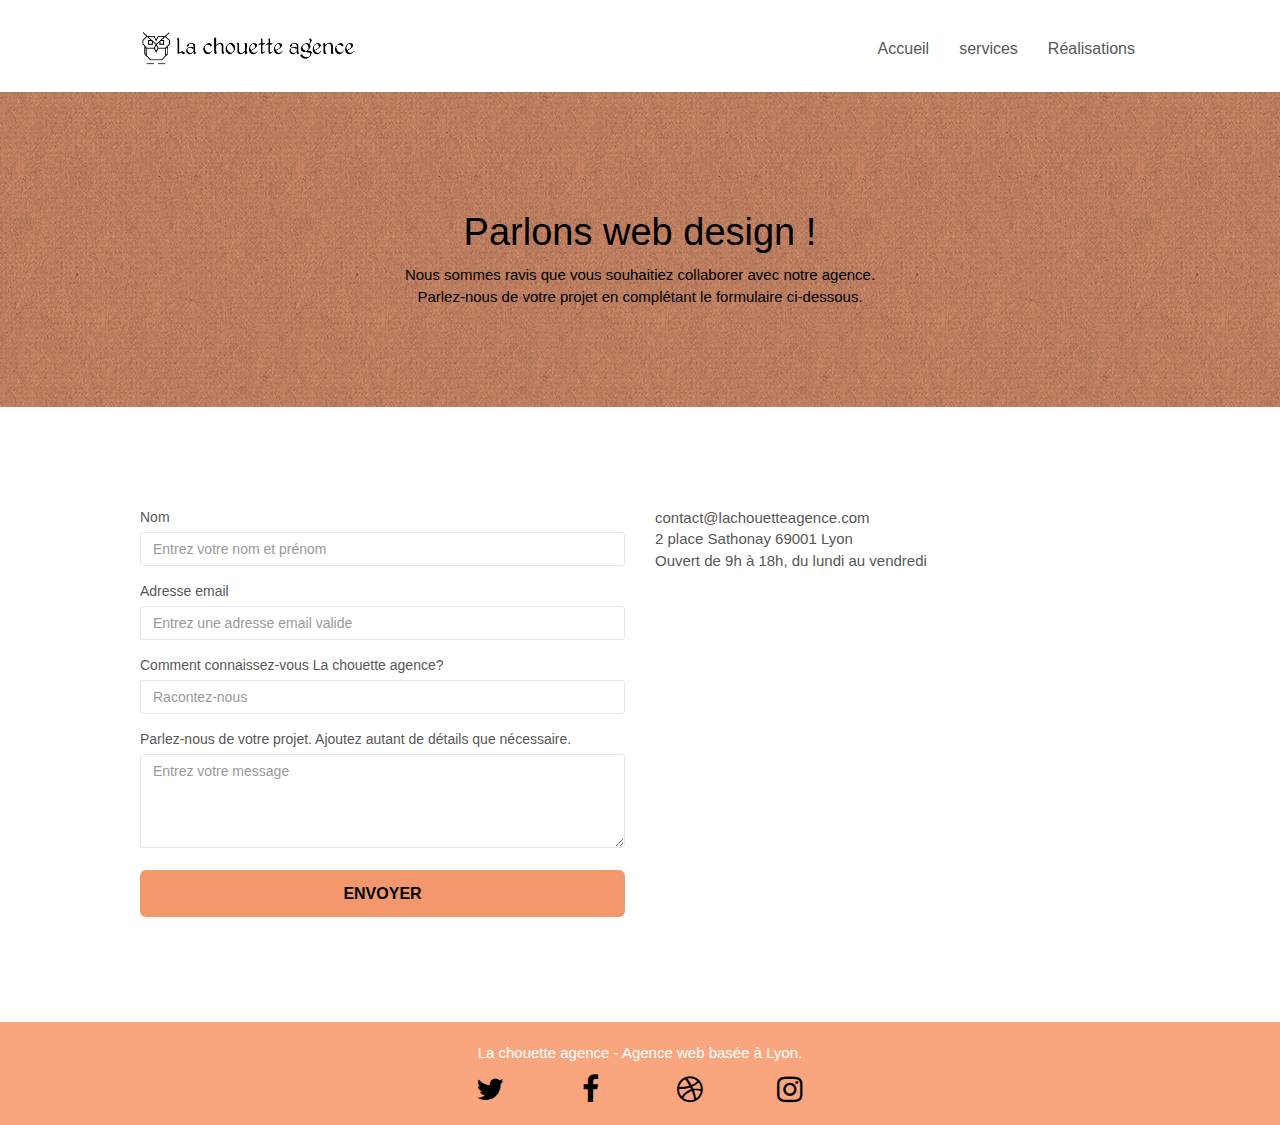
==== page2.html @ 0bc7c658 "test" ====
<!doctype html>
<html lang="fr">
<head>
    <meta charset="utf-8">
    <meta name="keywords" content="la chouette agence, site web, site internet, web design, Lyon, création site web ">
    <meta name="description" content="La chouette agence, la meilleur agence de web design, situé à Lyon. Contactez nous.">
    <meta name="viewport" content="width=device-width, initial-scale=1.0, viewport-fit=cover">
	<meta name="robots" content="index, follow">
    <link rel="shortcut icon" type="image/png" href="favicon.jpg">
    
	<link rel="stylesheet" type="text/css" href="./css/bootstrap.css">
	<link rel="stylesheet" type="text/css" href="style.css">
	<link rel="stylesheet" type="text/css" href="./css/font-awesome.css">
	<link rel="stylesheet" type="text/css" href="./css/et-line.css">
	
    
	<script defer src="./js/jquery-2.1.0.js"></script>
	<script defer src="./js/bootstrap.js"></script>
	<script defer src="./js/blocs.js"></script>
	<script src="./js/jquery.touchSwipe.js" defer></script>
	<script defer src="./js/gmaps.js"></script>
    <title>La chouette agence. Contact</title>

    
<!-- Analytics -->
 
<!-- Analytics END -->
    
</head>
<body>
<!-- Principal conteneur -->
<div class="page-container">
    
<!-- bloc-0 -->
<div class="bloc bgc-white l-bloc " id="bloc-0">
	<div class="container bloc-sm">
		<nav class="navbar row">
			<div class="navbar-header">
				<a class="navbar-brand" href="index.html"><img src="img/la-chouette-agence.png" alt="atlanta web design logo" height="40" /></a>
				<button id="nav-toggle" type="button" class="ui-navbar-toggle navbar-toggle" data-toggle="collapse" data-target=".navbar-1">
					<span class="sr-only">Toggle navigation</span><span class="icon-bar"></span><span class="icon-bar"></span><span class="icon-bar"></span>
				</button>
			</div>
			<div class="collapse navbar-collapse navbar-1 special-dropdown-nav">
				<ul class="site-navigation nav navbar-nav">
					<li>
						<a href="index.html">Accueil</a>
					</li>
					<li>
						<a href="index.html#bloc-2-services">services</a>
					</li>
					<li>
						<a href="index.html#bloc-4-portfolio">Réalisations</a>
					</li>
				</ul>
			</div>
		</nav>
	</div>
</div>
<!-- bloc-0 END -->

<!-- bloc-6 -->
<div class="bloc bg-dots-bg bg-repeat bgc-atomic-tangerine d-bloc bloc-bg-texture texture-paper" id="bloc-6">
	<div class="container bloc-lg">
		<div class="row">
			<div class="col-sm-12">
				<h1 class="text-center hero-bloc-text black">
					Parlons web design !
				</h1>
				<p class="text-center mg-lg black tight-width-whitespace">
					Nous sommes ravis que vous souhaitiez collaborer avec notre agence.<br>
					Parlez-nous de votre projet en complétant le formulaire ci-dessous.
				</p>
			</div>
		</div>
	</div>
</div>
<!-- bloc-6 END -->

<!-- bloc-7 -->
<div class="bloc bgc-white l-bloc" id="bloc-7">
	<div class="container bloc-lg">
		<div class="row">
			<div class="col-sm-6">
				<form action="includes/form_1.php" method="post" class="form_1" novalidate>
					<div class="form-group">
						<label for="name">
							Nom
						</label>
						<input type="text" id="name" placeholder="Entrez votre nom et prénom"
							class="form-control" required />
					</div>
					<div class="form-group">
						<label for="email">
							Adresse email
						</label>
						<input type="email" id="email" placeholder="Entrez une adresse email valide"
							class="form-control" required />
					</div>
					<div class="form-group">
						<label for="info">
							Comment connaissez-vous La chouette agence?
						</label>
						<input class="form-control" type="text" placeholder="Racontez-nous" required
							id="info" />
					</div>
					<div class="form-group">
						<label for="message">
							Parlez-nous de votre projet. Ajoutez autant de détails que nécessaire.<br>
						</label>
						<textarea id="message" class="form-control" rows="4" cols="50"
							placeholder="Entrez votre message" required></textarea>
					</div>
					<button class="bloc-button btn btn-lg btn-block cta-hero btn-atomic-tangerine"
						type="submit">
						Envoyer
					</button>
				</form>
			</div>
			<div class="col-sm-6">
				<p>
					contact@lachouetteagence.com<br>2 place Sathonay 69001 Lyon<br>Ouvert de 9h à 18h, du lundi
					au vendredi<br>
				</p>
			</div>
		</div>
	</div>
</div>
<!-- bloc-7 END -->

<!-- ScrollToTop Button -->
<a class="bloc-button btn btn-d scrollToTop" onclick="scrollToTarget('1')"><span class="fa fa-chevron-up"></span></a>
<!-- ScrollToTop Button END-->


<!-- Footer - bloc-8 -->
<div class="bloc bgc-atomic-tangerine d-bloc" id="bloc-8">
	<div class="container bloc-sm">
		<div class="row">
			<div class="col-sm-12">
				<p class="text-center white">
					La chouette agence - Agence web basée à Lyon.<br>
				</p>
				<div class="row row-no-gutters social">
					<div class="col-sm-3">
						<div class="text-center">
							<a class="social" href="index.html"><span class="fa fa-twitter icon-md"></span></a>
						</div>
					</div>
					<div class="col-sm-3">
						<div class="text-center">
							<a class="social" href="index.html"><span class="fa fa-facebook icon-md"></span></a>
						</div>
					</div>
					<div class="col-sm-3">
						<div class="text-center">
							<a class="social" href="index.html"><span class="fa fa-dribbble icon-md"></span></a>
						</div>
					</div>
					<div class="col-sm-3">
						<div class="text-center">
							<a class="social" href="index.html"><span class="fa fa-instagram icon-md"></span></a>
						</div>
					</div>
				</div>
			</div>
		</div>
	</div>
</div>
<!-- Footer - bloc-8 END -->

</div>
<!-- Principal conteneur END -->
    

</body>
</html>
---- style.css ----
body {
    margin: 0;
    padding: 0;
    background: #FFF;
    overflow-x: hidden;
    -webkit-font-smoothing: antialiased;
    -moz-osx-font-smoothing: grayscale;
}

a,
button {
    transition: all .3s ease-in-out;
    outline: none!important;
}

a:hover {
    text-decoration: none;
    cursor: pointer;
}

#page-loading-blocs-notifaction {
    position: fixed;
    top: 0;
    bottom: 0;
    width: 100%;
    z-index: 100000;
    background: #FFFFFF url("img/pageload-spinner.gif") no-repeat center center;
}

.bloc {
    width: 100%;
    clear: both;
    background: 50% 50% no-repeat;
    padding: 0 50px;
    -webkit-background-size: cover;
    -moz-background-size: cover;
    -o-background-size: cover;
    background-size: cover;
    position: relative;
}

.bloc .container {
    padding-left: 0;
    padding-right: 0;
}

.bloc-lg {
    padding: 100px 50px;
}

.bloc-md {
    padding: 50px;
}

.bloc-sm {
    padding: 20px 50px;
}

.bg-center,
.bg-l-edge,
.bg-r-edge,
.bg-t-edge,
.bg-b-edge,
.bg-tl-edge,
.bg-bl-edge,
.bg-tr-edge,
.bg-br-edge,
.bg-repeat {
    -webkit-background-size: auto!important;
    -moz-background-size: auto!important;
    -o-background-size: auto!important;
    background-size: auto!important;
}

.bg-repeat {
    background: repeat;
}

.bg-t-edge {
    background: top no-repeat;
}

.bloc-bg-texture::before {
    content: "";
    background-size: 2px 2px;
    position: absolute;
    top: 0;
    bottom: 0;
    left: 0;
    right: 0;
}

.texture-paper::before {
    background: url("img/texture-paper.png");
    background-size: 280px 280px;
}

.b-parallax {
    background-attachment: fixed;
}

.d-bloc {
    color: rgba(255, 255, 255, .7);
}

.d-bloc button:hover {
    color: rgba(255, 255, 255, .9);
}

.d-bloc .icon-round,
.d-bloc .icon-square,
.d-bloc .icon-rounded,
.d-bloc .icon-semi-rounded-a,
.d-bloc .icon-semi-rounded-b {
    border-color: rgba(255, 255, 255, .9);
}

.d-bloc .divider-h span {
    border-color: rgba(255, 255, 255, .2);
}

.d-bloc .a-btn,
.d-bloc .navbar a,
.d-bloc .navbar-brand,
.d-bloc a .icon-sm,
.d-bloc a .icon-md,
.d-bloc a .icon-lg,
.d-bloc a .icon-xl,
.d-bloc h1 a,
.d-bloc h2 a,
.d-bloc h3 a,
.d-bloc h4 a,
.d-bloc h5 a,
.d-bloc h6 a,
.d-bloc p a {
    color: rgba(255, 255, 255, .6);
}

.d-bloc .a-btn:hover,
.d-bloc .navbar a:hover,
.d-bloc .navbar-brand:hover,
.d-bloc a:hover .icon-sm,
.d-bloc a:hover .icon-md,
.d-bloc a:hover .icon-lg,
.d-bloc a:hover .icon-xl,
.d-bloc h1 a:hover,
.d-bloc h2 a:hover,
.d-bloc h3 a:hover,
.d-bloc h4 a:hover,
.d-bloc h5 a:hover,
.d-bloc h6 a:hover,
.d-bloc p a:hover {
    color: rgba(255, 255, 255, 1);
}

.d-bloc .navbar-toggle .icon-bar {
    background: rgba(255, 255, 255, 1);
}

.d-bloc .btn-wire,
.d-bloc .btn-wire:hover {
    color: rgba(255, 255, 255, 1);
    border-color: rgba(255, 255, 255, 1);
}

.d-bloc .panel {
    color: rgba(0, 0, 0, .5);
}

.d-bloc .panel button:hover {
    color: rgba(0, 0, 0, .7);
}

.d-bloc .panel icon {
    border-color: rgba(0, 0, 0, .7);
}

.d-bloc .panel .divider-h span {
    border-color: rgba(0, 0, 0, .1);
}

.d-bloc .panel .a-btn {
    color: rgba(0, 0, 0, .6);
}

.d-bloc .panel .a-btn:hover {
    color: rgba(0, 0, 0, 1);
}

.d-bloc .panel .btn-wire,
.d-bloc .panel .btn-wire:hover {
    color: rgba(0, 0, 0, .7);
    border-color: rgba(0, 0, 0, .3);
}

.d-bloc .panel,
.l-bloc {
    color: rgba(0, 0, 0, .5);
}

.d-bloc .panel button:hover,
.l-bloc button:hover {
    color: rgba(0, 0, 0, .7);
}

.l-bloc .icon-round,
.l-bloc .icon-square,
.l-bloc .icon-rounded,
.l-bloc .icon-semi-rounded-a,
.l-bloc .icon-semi-rounded-b {
    border-color: rgba(0, 0, 0, .7);
}

.d-bloc .panel .divider-h span,
.l-bloc .divider-h span {
    border-color: rgba(0, 0, 0, .1);
}

.d-bloc .panel .a-btn,
.l-bloc .a-btn,
.l-bloc .navbar a,
.l-bloc .navbar-brand,
.l-bloc a .icon-sm,
.l-bloc a .icon-md,
.l-bloc a .icon-lg,
.l-bloc a .icon-xl,
.l-bloc h1 a,
.l-bloc h2 a,
.l-bloc h3 a,
.l-bloc h4 a,
.l-bloc h5 a,
.l-bloc h6 a,
.l-bloc p a {
    color: rgba(0, 0, 0, .6);
}

.d-bloc .panel .a-btn:hover,
.l-bloc .a-btn:hover,
.l-bloc .navbar a:hover,
.l-bloc .navbar-brand:hover,
.l-bloc a:hover .icon-sm,
.l-bloc a:hover .icon-md,
.l-bloc a:hover .icon-lg,
.l-bloc a:hover .icon-xl,
.l-bloc h1 a:hover,
.l-bloc h2 a:hover,
.l-bloc h3 a:hover,
.l-bloc h4 a:hover,
.l-bloc h5 a:hover,
.l-bloc h6 a:hover,
.l-bloc p a:hover {
    color: rgba(0, 0, 0, 1);
}

.l-bloc .navbar-toggle .icon-bar {
    color: rgba(0, 0, 0, .6);
}

.d-bloc .panel .btn-wire,
.d-bloc .panel .btn-wire:hover,
.l-bloc .btn-wire,
.l-bloc .btn-wire:hover {
    color: rgba(0, 0, 0, .7);
    border-color: rgba(0, 0, 0, .3);
}

.voffset {
    margin-top: 30px;
}

.voffset-lg {
    margin-top: 80px;
}

.row-no-gutters {
    margin-right: 0;
    margin-left: 0;
    display: flex;
    justify-content: space-between;
}

.row.row-no-gutters > [class^="col-"],
.row.row-no-gutters > [class*=" col-"] {
    padding-right: 0;
    padding-left: 0;
}

#bloc-1-hero h1 {
    font-size: 45px;
    background-color: #3A1D00;
}

.navbar {
    margin-bottom: 0;
    z-index: 1;
}

.navbar-brand {
    height: auto;
    padding: 3px 15px;
    font-size: 25px;
    font-weight: normal;
    font-weight: 600;
    line-height: 44px;
}

.navbar-brand img {
    max-height: 200px;
    margin: 0 5px 0 0;
    display: inline;
}

.navbar-brand img[src$=svg] {
    min-width: 100px;
}

.nav-center .navbar-brand img {
    margin: 0;
}

.navbar .nav {
    padding-top: 2px;
    margin-right: -16px;
    float: right;
    z-index: 1;
}

.nav > li {
    float: left;
    margin-top: 4px;
    font-size: 16px;
}

.navbar-nav .open .dropdown-menu > li > a {
    text-align: inherit;
}

.nav > li a:hover,
.nav > li a:focus {
    background: transparent;
}

.navbar-toggle {
    margin: 10px 10px 0 0;
    border: 0px;
}

.navbar-toggle:hover {
    background: transparent!important;
}

.navbar-toggle .icon-bar {
    background-color: rgba(0, 0, 0, .5);
    width: 26px;
}

.nav-invert .navbar .nav {
    float: left;
}

.nav-invert .navbar-header,
.nav-invert .navbar-brand {
    float: right;
    position: relative;
    z-index: 2;
}
.navbar-contact{
    display: flex;
    justify-content: space-between;
    align-items: center;
    padding-right: 100px;
}
@media (min-width: 768px) {
    .site-navigation {
        position: absolute;
        top: 50%;
        right: 20px;
        transform: translate(0, -50%);
        -webkit-transform: translateY(-50%);
    }
    .nav > li .dropdown-menu a,
    .nav > li .dropdown-menu a:hover {
        color: #484848;
    }
    .nav-invert .site-navigation {
        left: 0;
        right: 0;
    }
    .nav-center {
        text-align: center;
    }
    .nav-center .navbar-header {
        width: 100%;
    }
    .nav-center .navbar-header,
    .nav-center .navbar-brand,
    .nav-center .nav > li {
        float: none;
        display: inline-block;
    }
    .nav-center .site-navigation {
        position: relative;
        width: 100%;
        right: 0;
        margin-right: 0px;
        margin-top: 20px;
    }
    .nav-center.mini-nav .navbar-toggle {
        float: none;
        margin: 10px auto 0;
    }
}

.nav > li > .dropdown a {
    background: none!important;
    display: block;
    padding: 14px 15px;
}

nav .caret {
    margin: 0 5px;
}

.dropdown-menu .dropdown-menu {
    top: -8px;
    left: 100%;
}

.dropdown-menu .dropmenu-flow-right {
    top: 100%;
    left: 0;
    margin-left: -1px;
    border-top-left-radius: 0;
    border-top-right-radius: 0;
}

.dropdown-menu .dropdown span {
    border: 4px solid black;
    border-top-color: transparent;
    border-right-color: transparent;
    border-bottom-color: transparent;
    margin: 6px -5px 0 0!important;
    float: right;
}

.mg-md {
    margin-top: 10px;
    margin-bottom: 20px;
}

.mg-lg {
    margin-top: 10px;
    margin-bottom: 40px;
}

.btn {
    margin: 0 5px 5px 0;
}

.btn.pull-right {
    margin: 0 0 5px 5px;
}

.btn-d,
.btn-d:hover,
.btn-d:focus {
    color: #FFF;
    background: rgba(0, 0, 0, .3);
}

button {
    outline: none!important;
}

.btn-rd {
    border-radius: 40px;
}

.btn-clean {
    border: 1px solid rgba(0, 0, 0, .08);
    border-bottom-color: rgba(0, 0, 0, .1);
    text-shadow: 0 1px 0 rgba(0, 0, 1, .1);
    box-shadow: 0 1px 3px rgba(0, 0, 1, .25), inset 0 1px 0 0 rgba(255, 255, 255, .15);
}

.icon-md {
    font-size: 30px!important;
    color:#000!important;
}

.icon-lg {
    font-size: 60px!important;
}

.sm-shadow {
    text-shadow: 0 1px 2px rgba(0, 0, 0, .3);
}

.panel-sq,
.panel-sq .panel-heading,
.panel-sq .panel-footer {
    border-radius: 0;
}

.panel-rd {
    border-radius: 30px;
}

.panel-rd .panel-heading {
    border-radius: 29px 29px 0 0;
}

.panel-rd .panel-footer {
    border-radius: 0 0 29px 29px;
}

.form-control {
    border-color: rgba(0, 0, 0, .1);
    box-shadow: none;
}

.scrollToTop {
    width: 40px;
    height: 40px;
    position: fixed;
    bottom: 20px;
    right: 20px;
    opacity: 0;
    z-index: 500;
    transition: all .3s ease-in-out;
}

.scrollToTop span {
    margin-top: 6px;
}

.showScrollTop {
    font-size: 14px;
    opacity: 1;
}

a[data-lightbox] {
    position: relative;
    display: block;
    text-align: center;
}

a[data-lightbox]:hover::before {
    content: "+";
    font-family: "HelveticaNeue-Light", "Helvetica Neue Light", "Helvetica Neue", Helvetica, Arial;
    font-size: 32px;
    width: 50px;
    height: 50px;
    margin-left: -25px;
    border-radius: 50%;
    background: rgba(0, 0, 0, .6);
    color: #FFF;
    font-weight: 100;
    z-index: 1;
    position: absolute;
    top: 50%;
    transform: translateY(-50%);
    -webkit-transform: translateY(-50%);
}

a[data-lightbox]:hover img {
    opacity: 0.6;
    -webkit-animation-fill-mode: none;
    animation-fill-mode: none;
}

#lightbox-modal {
    display: flex;
    align-items: center;
}

#lightbox-modal .modal-dialog {
    width: 90%;
    max-width: 900px;
    margin: 0 auto 0;
}

#lightbox-modal .modal-dialog img {
    max-height: 90vh;
    margin: 0 auto;
}

.lightbox-caption {
    padding: 20px;
    color: #FFF;
    background: rgba(0, 0, 0, .5);
    position: absolute;
    left: 15px;
    right: 15px;
    bottom: 5px;
}

.close-lightbox {
    color: #FFF;
    font-size: 30px;
    position: absolute;
    top: 20px;
    right: 20px;
    z-index: 20;
    background: rgba(0, 0, 0, .5);
    border: none;
    line-height: 30px;
    padding: 0 9px 5px;
    opacity: 0.3;
}

.close-lightbox:hover,
.next-lightbox:hover,
.prev-lightbox:hover {
    opacity: 1.0;
    color: #FFF;
}

.next-lightbox,
.prev-lightbox {
    font-size: 20px;
    color: rgba(255, 255, 255, .9);
    background: rgba(0, 0, 0, .5);
    transition: all .2s ease-in-out;
    position: absolute;
    top: 45%;
    z-index: 1;
    opacity: 0.4;
}

.next-lightbox {
    padding: 6px 8px 1px 13px;
    right: 25px;
}

.prev-lightbox {
    padding: 6px 13px 1px 10px;
    left: 25px;
}

.snapshot-lb .modal-body {
    padding-bottom: 45px;
}

.snapshot-lb .lightbox-caption {
    padding: 0;
    color: rgba(0, 0, 0, .5);
    background: none;
}

h1,
h2,
h3,
h4,
h5,
h6,
p,
label,
.btn,
a {
    font-family: "helvetica";
    font-weight: 400;
    color: #575757!important;
}

.container {
    max-width: 1000px;
}

.hero-bloc-text {
    font-size: 38px;
}

.hero-bloc-text-sub {
    font-size: 36px;
}

.statement-bloc-text {
    line-height: 26px;
    font-style: italic;
    font-size: 20px;
    text-align: center;
    font-weight: lighter;
    max-width: 520px;
    margin: auto auto auto auto;
}

p {
    font-size: 15px;
}

.tight-width-whitespace {
    max-width: 600px;
    margin: auto auto auto auto;
}

.h1 {
    font-size: 30px;
    font-family: "Open Sans";
}

.cta-hero {
    margin-top: 22px;
    color: #FFFFFF!important;
    text-transform: uppercase;
    padding: 12px 28px 12px 28px;
    font-size: 16px;
    font-weight: 700;
}

.social {
    max-width: 400px;
    margin: auto auto auto auto;
}

h2 {
    font-size: 25px;
    line-height: 1.4em;
    position:relative;
}
.h2-background{
    background-color: #3A1D00;
}
h3 {
    font-size: 18px;
    text-transform: uppercase;
    font-weight: 700;
    color: #333333!important;
}

.med-width-whitespace {
    max-width: 800px;
    margin: auto auto auto auto;
    box-shadow: 0px 0px 0px #000000;
}

h1 {
    color: #333333!important;
}

h4 {
    color: #333333!important;
}

.icons {
    margin-bottom: 14px;
    margin-top: 24px;
}

.white {
    color: #FFFFFF!important;
}
.black{
    color:#000!important;
}
.portfolio-thumb {
    margin-bottom: 24px;
}

.portfolio-row {
    margin-bottom: 44px;
    margin-top: 50px;
}

.avatar {
    box-shadow: 0px 4px 9px rgba(0, 0, 0, 0.3);
}

.black-background {
    background-color: #4A2600;
    padding: 40px 40px 40px 40px;
}

.bold-link {
    font-weight: 900;
    text-decoration: underline!important;
}

.bgc-white {
    background-color: #FFFFFF;
}

.bgc-dark-slate-blue {
    background-color: #364577;
}

.bgc-atomic-tangerine {
    background-color: #f9a67F;
}

.tc-white {
    color: #ff9700!important;
}

.btn-atomic-tangerine {
    background: #F3976C;
    color: #000!important;
}

.btn-atomic-tangerine:hover {
    background: #c27956!important;
    color: #000!important;
}

.ltc-white {
    color: #FFFFFF!important;
}

.ltc-white:hover {
    color: #cccccc!important;
}

.ltc-atomic-tangerine {
    color: #F3976C!important;
}

.ltc-atomic-tangerine:hover {
    color: #c27956!important;
}

.icon-dark-slate-blue {
    color: #364577!important;
    border-color: #364577!important;
}

.bg-dots-bg {
    background-image: url("img/dots-bg.png");
}

.bg-lines-h2-bg {
    background-image: url("img/lines-h2-bg.png");
}

.bg-banniere {
    background-image: url("img/la-chouette-agence-banniere.jpg");
}

.bg-presentation {
    background-image: url("img/image-de-presentation2.jpg");
}

@media (max-width: 1024px) {
    .bloc {
        padding-left: 20px;
        padding-right: 20px;
    }
    .bloc.full-width-bloc,
    .bloc-tile-2.full-width-bloc .container,
    .bloc-tile-3.full-width-bloc .container,
    .bloc-tile-4.full-width-bloc .container {
        padding-left: 0;
        padding-right: 0;
    }
}

@media (max-width: 992px) and (min-width: 768px) {
    .navbar .nav {
        max-width: 80%
    }
    .nav-center.navbar .nav {
        max-width: 100%
    }
}

@media only screen and (min-device-width: 768px) and (max-device-width: 1024px) and (orientation: landscape) {
    .b-parallax {
        background-attachment: scroll;
    }
}

@media only screen and (min-device-width: 1024px) and (max-device-width: 1366px) and (-webkit-min-device-pixel-ratio: 1.5) {
    .b-parallax {
        background-attachment: scroll;
    }
}

@media (max-width: 991px) {
    .container {
        width: 100%;
    }
    .b-parallax {
        background-attachment: scroll;
    }
    .page-container,
    #hero-bloc {
        overflow-x: hidden;
        position: relative;
    }
    .bloc {
        padding-left: constant(safe-area-inset-left);
        padding-right: constant(safe-area-inset-right);
    }
    .bloc-group,
    .bloc-group .bloc {
        display: block;
        width: 100%;
    }
    .bloc-fill-screen .fill-bloc-top-edge,
    .bloc-fill-screen .fill-bloc-bottom-edge {
        padding: 0 20px;
        padding-left: constant(safe-area-inset-left);
        padding-right: constant(safe-area-inset-right);
    }
}

@media (max-width: 767px) {
    .page-container {
        overflow-x: hidden;
        position: relative;
    }
    h1,
    h2,
    h3,
    h4,
    h5,
    h6,
    p,
    #disqus_thread {
        padding-left: 10px!important;
        padding-right: 10px!important;
    }
    .b-parallax {
        background-attachment: scroll;
    }
    .navbar .nav {
        padding-top: 0;
        border-top: 1px solid rgba(0, 0, 0, .2);
        float: none!important;
    }
    .navbar.row {
        margin-left: 0;
        margin-right: 0;
    }
    .site-navigation {
        position: inherit;
        transform: none;
        -webkit-transform: none;
        -ms-transform: none;
    }
    .nav > li {
        margin-top: 0;
        border-bottom: 1px solid rgba(0, 0, 0, .1);
        background: rgba(0, 0, 0, .05);
        text-align: left;
        padding-left: 15px;
        width: 100%;
    }
    .nav > li:hover {
        background: rgba(0, 0, 0, .08);
    }
    .dropdown .dropdown a .caret {
        float: none;
        margin: 5px 0 0 10px!important;
        border: 4px solid black;
        border-bottom-color: transparent;
        border-right-color: transparent;
        border-left-color: transparent;
    }
    #hero-bloc .navbar .nav {
        background: rgba(0, 0, 0, .8);
    }
    #hero-bloc .navbar .nav a {
        color: rgba(255, 255, 255, .6);
    }
    .hero {
        padding: 50px 0;
    }
    .hero-nav {
        left: -1px;
        right: -1px;
    }
    .navbar-collapse {
        padding: 0;
        overflow-x: hidden;
        -webkit-box-shadow: none;
        box-shadow: none;
    }
    .navbar-brand img {
        max-height: 40px;
        width: auto;
    }
    .nav-invert .navbar-header {
        float: none;
        width: 100%;
    }
    .nav-invert .navbar-toggle {
        float: left;
        margin-left: 10px;
    }
    .bloc {
        padding-left: 0;
        padding-right: 0;
    }
    .bloc-xxl,
    .bloc-xl,
    .bloc-lg {
        padding: 40px 0;
    }
    .bloc-sm,
    .bloc-md {
        padding-left: 0;
        padding-right: 0;
    }
    .bloc-tile-2 .container,
    .bloc-tile-3 .container,
    .bloc-tile-4 .container,
    .bloc-fill-screen .fill-bloc-top-edge,
    .bloc-fill-screen .fill-bloc-bottom-edge {
        padding-left: 0;
        padding-right: 0;
    }
    .a-block {
        padding: 0 10px;
    }
    .btn-dwn {
        display: none;
    }
    .voffset {
        margin-top: 5px;
    }
    .voffset-md {
        margin-top: 20px;
    }
    .voffset-lg {
        margin-top: 30px;
    }
    form {
        padding: 5px;
    }
    .close-lightbox {
        display: inline-block;
    }
    .blocsapp-device-iphone5 {
        background-size: 216px 425px;
        padding-top: 60px;
        width: 216px;
        height: 425px;
    }
    .blocsapp-device-iphone5 img {
        width: 180px;
        height: 320px;
    }
}

@media (max-width: 400px) {
    .bloc {
        padding-left: 0;
        padding-right: 0;
    }
}

@media (max-width: 767px) {
    .bloc-mob-center-text {
        text-align: center;
    }
}
---- css/et-line.css ----
@font-face {
    font-family: et-line;
    src: url(../fonts/et-line.eot);
    src: url(../fonts/et-line.eot?#iefix) format('embedded-opentype'), url(../fonts/et-line.woff) format('woff'), url(../fonts/et-line.ttf) format('truetype'), url(../fonts/et-line.svg#et-line) format('svg');
    font-weight: 400;
    font-style: normal
}

.et-icon-adjustments,
.et-icon-alarmclock,
.et-icon-anchor,
.et-icon-aperture,
.et-icon-attachment,
.et-icon-bargraph,
.et-icon-basket,
.et-icon-beaker,
.et-icon-bike,
.et-icon-book-open,
.et-icon-briefcase,
.et-icon-browser,
.et-icon-calendar,
.et-icon-camera,
.et-icon-caution,
.et-icon-chat,
.et-icon-circle-compass,
.et-icon-clipboard,
.et-icon-clock,
.et-icon-cloud,
.et-icon-compass,
.et-icon-desktop,
.et-icon-dial,
.et-icon-document,
.et-icon-documents,
.et-icon-download,
.et-icon-dribbble,
.et-icon-edit,
.et-icon-envelope,
.et-icon-expand,
.et-icon-facebook,
.et-icon-flag,
.et-icon-focus,
.et-icon-gears,
.et-icon-genius,
.et-icon-gift,
.et-icon-global,
.et-icon-globe,
.et-icon-googleplus,
.et-icon-grid,
.et-icon-happy,
.et-icon-hazardous,
.et-icon-heart,
.et-icon-hotairballoon,
.et-icon-hourglass,
.et-icon-key,
.et-icon-laptop,
.et-icon-layers,
.et-icon-lifesaver,
.et-icon-lightbulb,
.et-icon-linegraph,
.et-icon-linkedin,
.et-icon-lock,
.et-icon-magnifying-glass,
.et-icon-map,
.et-icon-map-pin,
.et-icon-megaphone,
.et-icon-mic,
.et-icon-mobile,
.et-icon-newspaper,
.et-icon-notebook,
.et-icon-paintbrush,
.et-icon-paperclip,
.et-icon-pencil,
.et-icon-phone,
.et-icon-picture,
.et-icon-pictures,
.et-icon-piechart,
.et-icon-presentation,
.et-icon-pricetags,
.et-icon-printer,
.et-icon-profile-female,
.et-icon-profile-male,
.et-icon-puzzle,
.et-icon-quote,
.et-icon-recycle,
.et-icon-refresh,
.et-icon-ribbon,
.et-icon-rss,
.et-icon-sad,
.et-icon-scissors,
.et-icon-scope,
.et-icon-search,
.et-icon-shield,
.et-icon-speedometer,
.et-icon-strategy,
.et-icon-streetsign,
.et-icon-tablet,
.et-icon-target,
.et-icon-telescope,
.et-icon-toolbox,
.et-icon-tools,
.et-icon-tools-2,
.et-icon-trophy,
.et-icon-tumblr,
.et-icon-twitter,
.et-icon-upload,
.et-icon-video,
.et-icon-wallet,
.et-icon-wine {
    font-family: et-line;
    speak: none;
    font-style: normal;
    font-weight: 400;
    font-variant: normal;
    text-transform: none;
    line-height: 1;
    -webkit-font-smoothing: antialiased;
    -moz-osx-font-smoothing: grayscale;
    display: inline-block
}

.et-icon-mobile:before {
    content: "\e000"
}

.et-icon-laptop:before {
    content: "\e001"
}

.et-icon-desktop:before {
    content: "\e002"
}

.et-icon-tablet:before {
    content: "\e003"
}

.et-icon-phone:before {
    content: "\e004"
}

.et-icon-document:before {
    content: "\e005"
}

.et-icon-documents:before {
    content: "\e006"
}

.et-icon-search:before {
    content: "\e007"
}

.et-icon-clipboard:before {
    content: "\e008"
}

.et-icon-newspaper:before {
    content: "\e009"
}

.et-icon-notebook:before {
    content: "\e00a"
}

.et-icon-book-open:before {
    content: "\e00b"
}

.et-icon-browser:before {
    content: "\e00c"
}

.et-icon-calendar:before {
    content: "\e00d"
}

.et-icon-presentation:before {
    content: "\e00e"
}

.et-icon-picture:before {
    content: "\e00f"
}

.et-icon-pictures:before {
    content: "\e010"
}

.et-icon-video:before {
    content: "\e011"
}

.et-icon-camera:before {
    content: "\e012"
}

.et-icon-printer:before {
    content: "\e013"
}

.et-icon-toolbox:before {
    content: "\e014"
}

.et-icon-briefcase:before {
    content: "\e015"
}

.et-icon-wallet:before {
    content: "\e016"
}

.et-icon-gift:before {
    content: "\e017"
}

.et-icon-bargraph:before {
    content: "\e018"
}

.et-icon-grid:before {
    content: "\e019"
}

.et-icon-expand:before {
    content: "\e01a"
}

.et-icon-focus:before {
    content: "\e01b"
}

.et-icon-edit:before {
    content: "\e01c"
}

.et-icon-adjustments:before {
    content: "\e01d"
}

.et-icon-ribbon:before {
    content: "\e01e"
}

.et-icon-hourglass:before {
    content: "\e01f"
}

.et-icon-lock:before {
    content: "\e020"
}

.et-icon-megaphone:before {
    content: "\e021"
}

.et-icon-shield:before {
    content: "\e022"
}

.et-icon-trophy:before {
    content: "\e023"
}

.et-icon-flag:before {
    content: "\e024"
}

.et-icon-map:before {
    content: "\e025"
}

.et-icon-puzzle:before {
    content: "\e026"
}

.et-icon-basket:before {
    content: "\e027"
}

.et-icon-envelope:before {
    content: "\e028"
}

.et-icon-streetsign:before {
    content: "\e029"
}

.et-icon-telescope:before {
    content: "\e02a"
}

.et-icon-gears:before {
    content: "\e02b"
}

.et-icon-key:before {
    content: "\e02c"
}

.et-icon-paperclip:before {
    content: "\e02d"
}

.et-icon-attachment:before {
    content: "\e02e"
}

.et-icon-pricetags:before {
    content: "\e02f"
}

.et-icon-lightbulb:before {
    content: "\e030"
}

.et-icon-layers:before {
    content: "\e031"
}

.et-icon-pencil:before {
    content: "\e032"
}

.et-icon-tools:before {
    content: "\e033"
}

.et-icon-tools-2:before {
    content: "\e034"
}

.et-icon-scissors:before {
    content: "\e035"
}

.et-icon-paintbrush:before {
    content: "\e036"
}

.et-icon-magnifying-glass:before {
    content: "\e037"
}

.et-icon-circle-compass:before {
    content: "\e038"
}

.et-icon-linegraph:before {
    content: "\e039"
}

.et-icon-mic:before {
    content: "\e03a"
}

.et-icon-strategy:before {
    content: "\e03b"
}

.et-icon-beaker:before {
    content: "\e03c"
}

.et-icon-caution:before {
    content: "\e03d"
}

.et-icon-recycle:before {
    content: "\e03e"
}

.et-icon-anchor:before {
    content: "\e03f"
}

.et-icon-profile-male:before {
    content: "\e040"
}

.et-icon-profile-female:before {
    content: "\e041"
}

.et-icon-bike:before {
    content: "\e042"
}

.et-icon-wine:before {
    content: "\e043"
}

.et-icon-hotairballoon:before {
    content: "\e044"
}

.et-icon-globe:before {
    content: "\e045"
}

.et-icon-genius:before {
    content: "\e046"
}

.et-icon-map-pin:before {
    content: "\e047"
}

.et-icon-dial:before {
    content: "\e048"
}

.et-icon-chat:before {
    content: "\e049"
}

.et-icon-heart:before {
    content: "\e04a"
}

.et-icon-cloud:before {
    content: "\e04b"
}

.et-icon-upload:before {
    content: "\e04c"
}

.et-icon-download:before {
    content: "\e04d"
}

.et-icon-target:before {
    content: "\e04e"
}

.et-icon-hazardous:before {
    content: "\e04f"
}

.et-icon-piechart:before {
    content: "\e050"
}

.et-icon-speedometer:before {
    content: "\e051"
}

.et-icon-global:before {
    content: "\e052"
}

.et-icon-compass:before {
    content: "\e053"
}

.et-icon-lifesaver:before {
    content: "\e054"
}

.et-icon-clock:before {
    content: "\e055"
}

.et-icon-aperture:before {
    content: "\e056"
}

.et-icon-quote:before {
    content: "\e057"
}

.et-icon-scope:before {
    content: "\e058"
}

.et-icon-alarmclock:before {
    content: "\e059"
}

.et-icon-refresh:before {
    content: "\e05a"
}

.et-icon-happy:before {
    content: "\e05b"
}

.et-icon-sad:before {
    content: "\e05c"
}

.et-icon-facebook:before {
    content: "\e05d"
}

.et-icon-twitter:before {
    content: "\e05e"
}

.et-icon-googleplus:before {
    content: "\e05f"
}

.et-icon-rss:before {
    content: "\e060"
}

.et-icon-tumblr:before {
    content: "\e061"
}

.et-icon-linkedin:before {
    content: "\e062"
}

.et-icon-dribbble:before {
    content: "\e063"
}
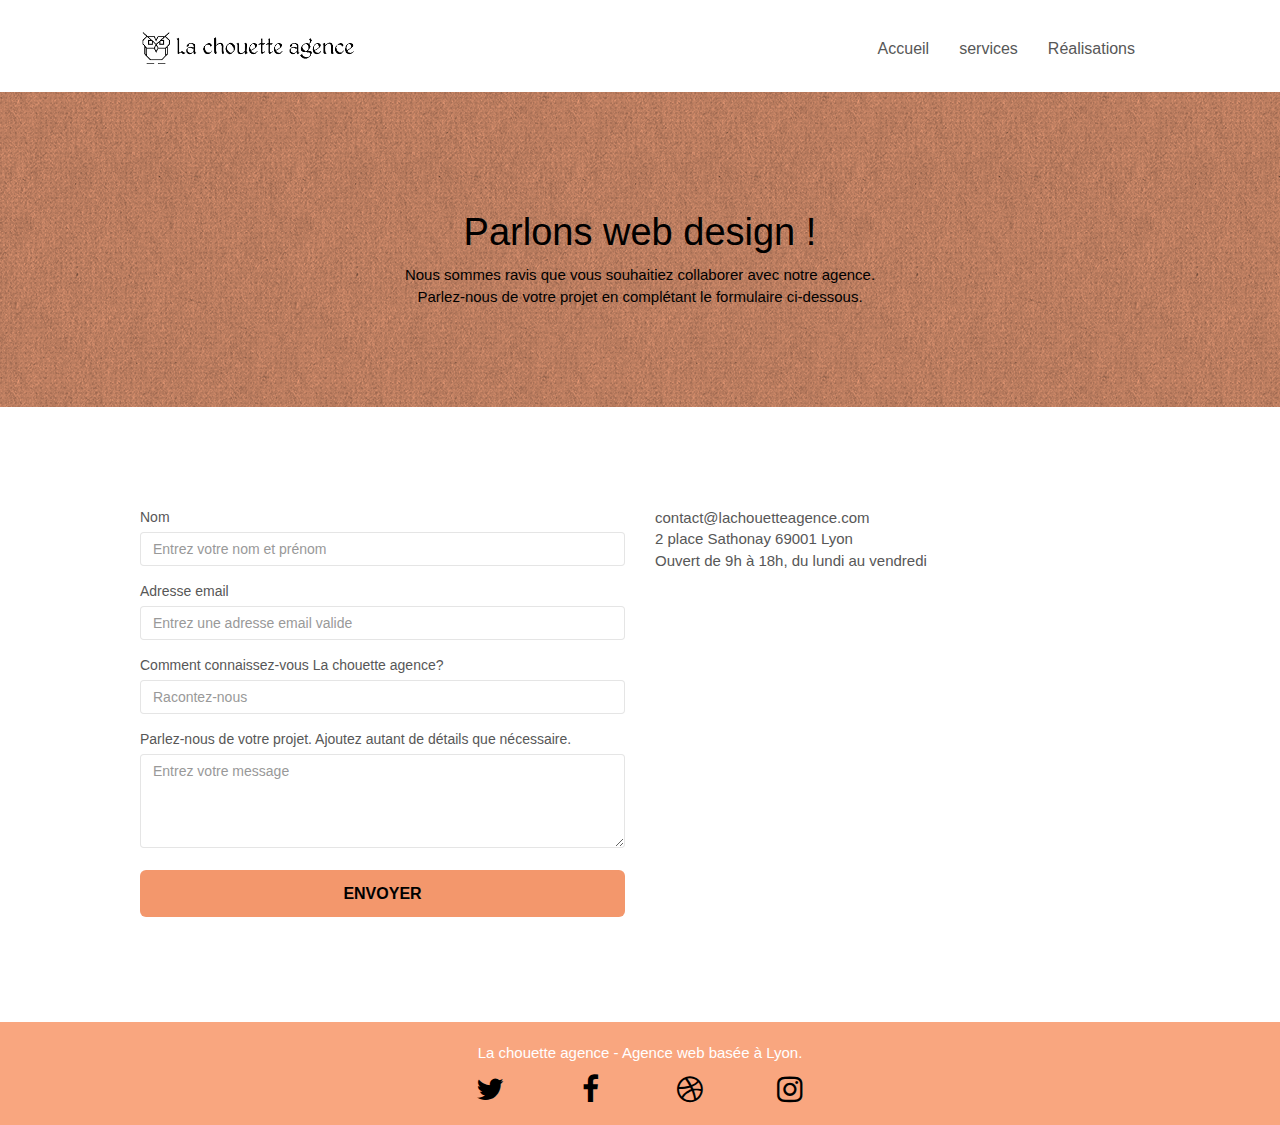
==== commit aa75d58c: "images" ====
--- a/page2.html
+++ b/page2.html
@@ -36,7 +36,7 @@
 	<div class="container bloc-sm">
 		<nav class="navbar row">
 			<div class="navbar-header">
-				<a class="navbar-brand" href="index.html"><img src="img/la-chouette-agence.png" alt="atlanta web design logo" height="40" /></a>
+				<a class="navbar-brand" href="index.html"><img src="img/la-chouette-agence.webp" alt="atlanta web design logo" height="40" /></a>
 				<button id="nav-toggle" type="button" class="ui-navbar-toggle navbar-toggle" data-toggle="collapse" data-target=".navbar-1">
 					<span class="sr-only">Toggle navigation</span><span class="icon-bar"></span><span class="icon-bar"></span><span class="icon-bar"></span>
 				</button>
--- a/style.css
+++ b/style.css
@@ -91,7 +91,7 @@
 }
 
 .texture-paper::before {
-    background: url("img/texture-paper.png");
+    background: url("img/texture-paper.webp");
     background-size: 280px 280px;
 }
 
@@ -824,19 +824,19 @@
 }
 
 .bg-dots-bg {
-    background-image: url("img/dots-bg.png");
+    background-image: url("img/dots-bg.webp");
 }
 
 .bg-lines-h2-bg {
-    background-image: url("img/lines-h2-bg.png");
+    background-image: url("img/lines-h2-bg.webp");
 }
 
 .bg-banniere {
-    background-image: url("img/la-chouette-agence-banniere.jpg");
+    background-image: url("img/la-chouette-agence-banniere.webp");
 }
 
 .bg-presentation {
-    background-image: url("img/image-de-presentation2.jpg");
+    background-image: url("img/image-de-presentation2.webp");
 }
 
 @media (max-width: 1024px) {
@@ -862,13 +862,13 @@
     }
 }
 
-@media only screen and (min-device-width: 768px) and (max-device-width: 1024px) and (orientation: landscape) {
+@media only screen and (min-width: 768px) and (lax-width: 1024px) and (orientation: landscape) {
     .b-parallax {
         background-attachment: scroll;
     }
 }
 
-@media only screen and (min-device-width: 1024px) and (max-device-width: 1366px) and (-webkit-min-device-pixel-ratio: 1.5) {
+@media only screen and (min-width: 1024px) and (lax-width: 1366px) and (-webkit-min-device-pixel-ratio: 1.5) {
     .b-parallax {
         background-attachment: scroll;
     }
@@ -886,10 +886,10 @@
         overflow-x: hidden;
         position: relative;
     }
-    .bloc {
+    /*.bloc {
         padding-left: constant(safe-area-inset-left);
         padding-right: constant(safe-area-inset-right);
-    }
+    }*/
     .bloc-group,
     .bloc-group .bloc {
         display: block;
@@ -898,8 +898,8 @@
     .bloc-fill-screen .fill-bloc-top-edge,
     .bloc-fill-screen .fill-bloc-bottom-edge {
         padding: 0 20px;
-        padding-left: constant(safe-area-inset-left);
-        padding-right: constant(safe-area-inset-right);
+        /*padding-left: constant(safe-area-inset-left);
+        padding-right: constant(safe-area-inset-right);*/
     }
 }
 
